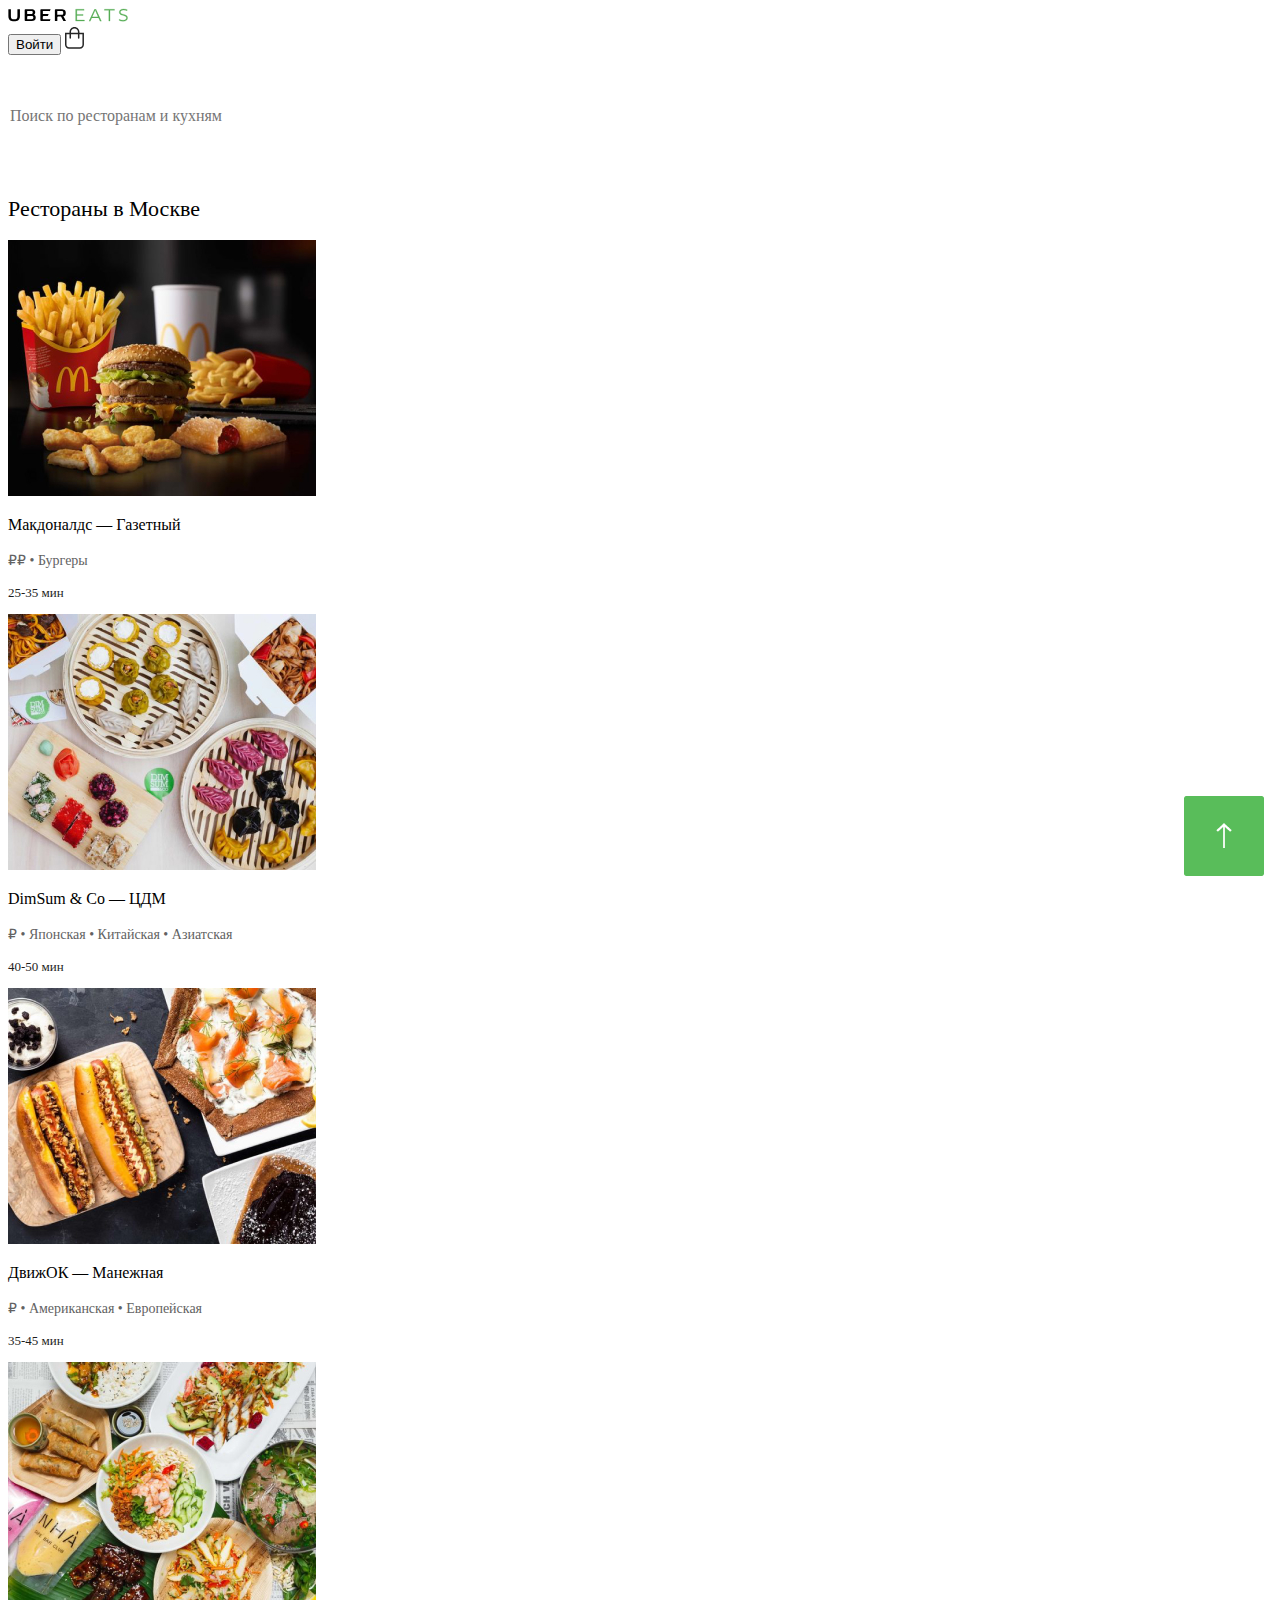
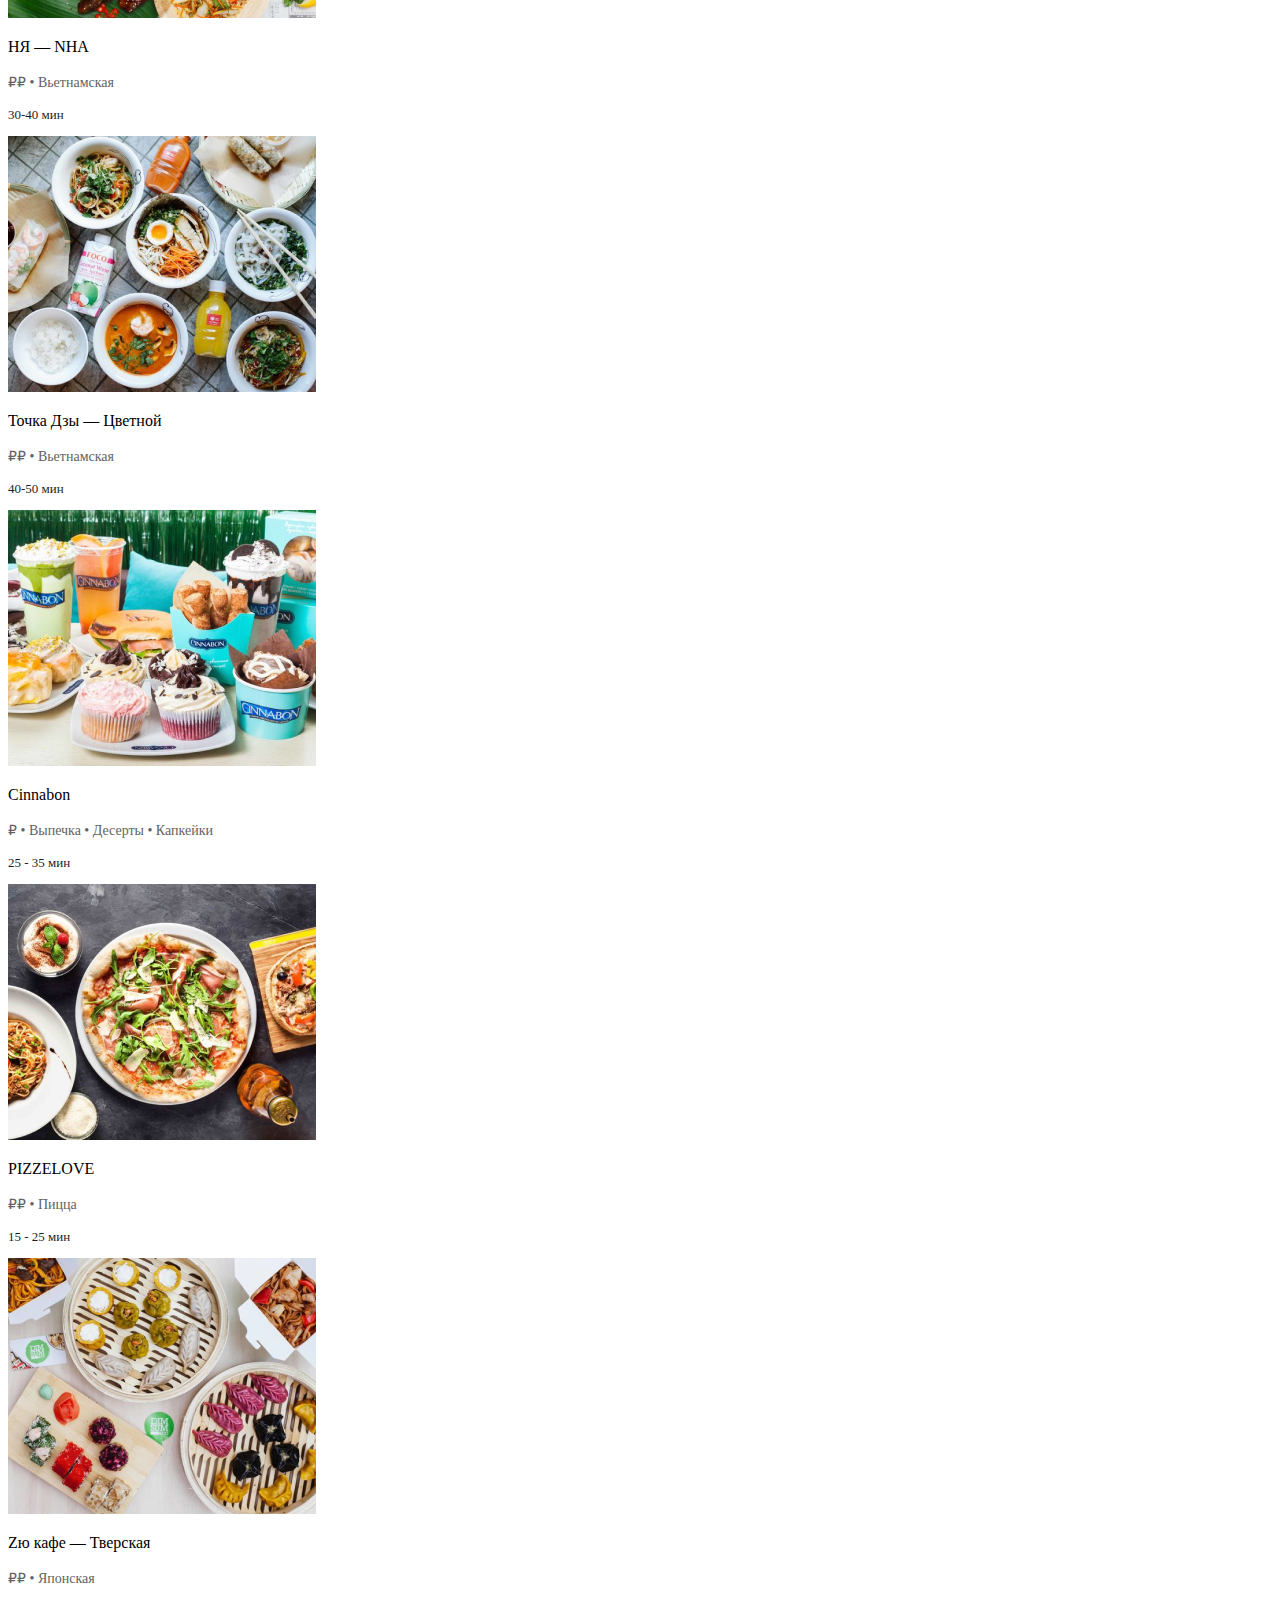
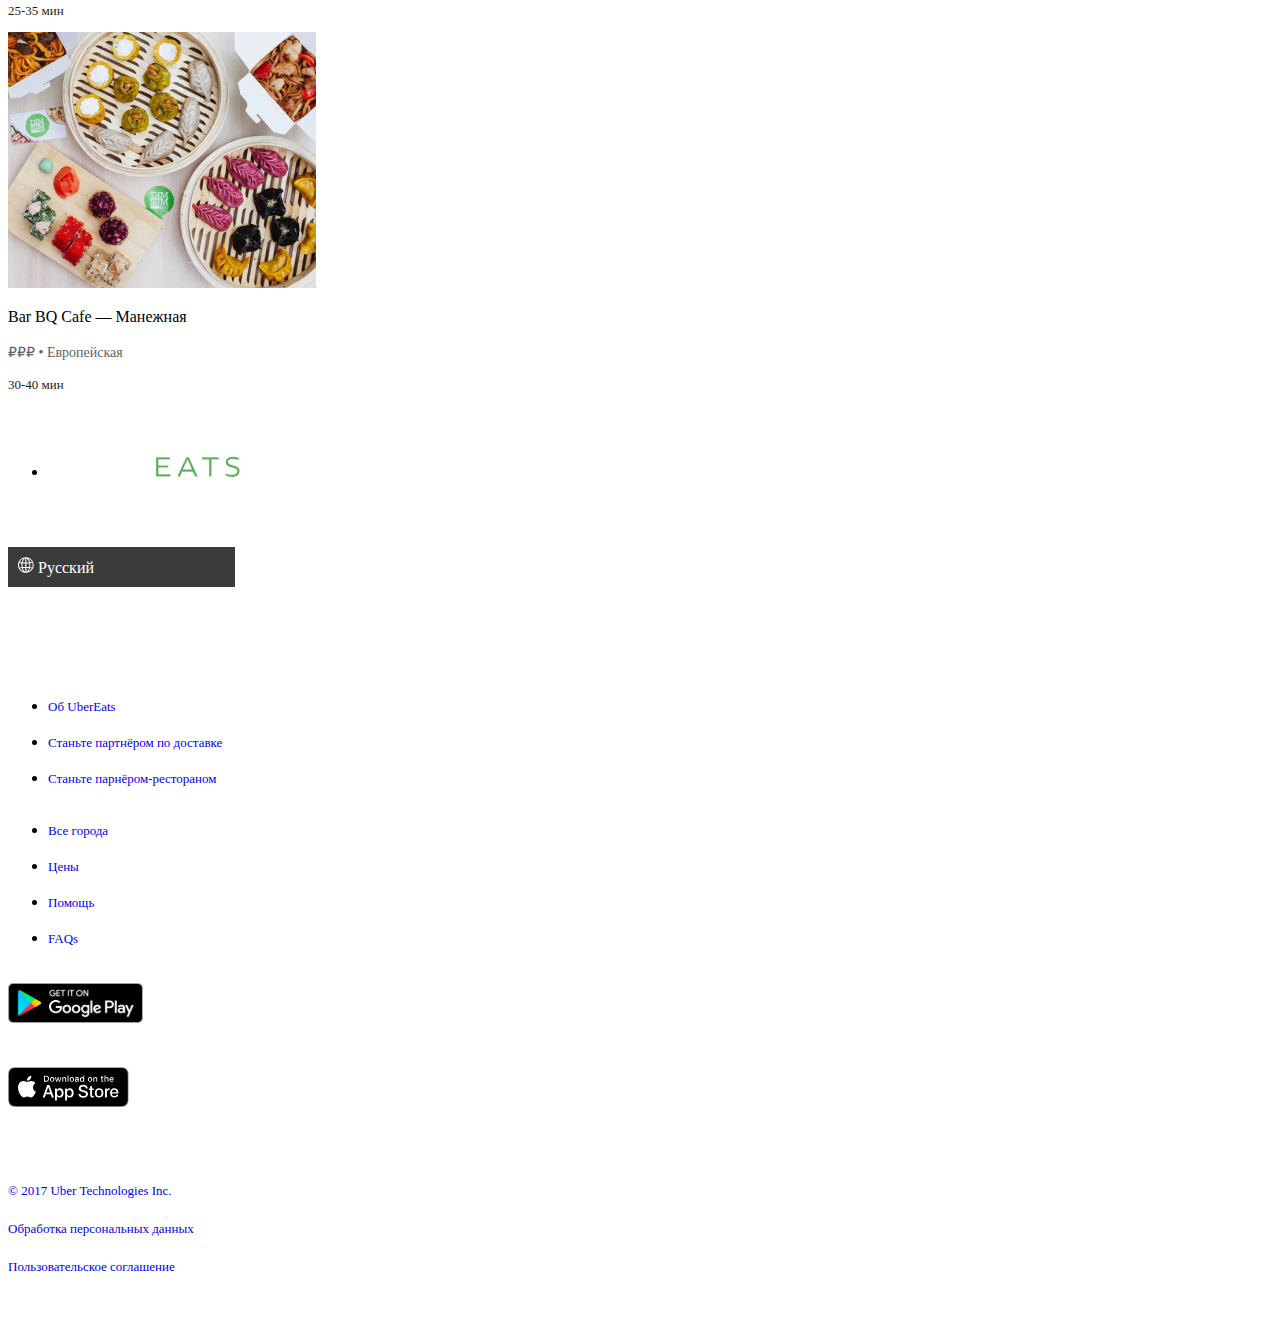
==== index.html @ f4c9792e "Add files via upload" ====
<!doctype html>
<html lang="en">
  <head>
    <meta charset="utf-8">
    <meta name="viewport" content="width=device-width, initial-scale=1, shrink-to-fit=no">
    <meta name="author" content="">
    <title>UberEats</title>
    <link href="css/style.css" rel="stylesheet">
    <link href="https://cdn.jsdelivr.net/npm/bootstrap@5.1.3/dist/css/bootstrap.min.css" rel="stylesheet" integrity="sha384-1BmE4kWBq78iYhFldvKuhfTAU6auU8tT94WrHftjDbrCEXSU1oBoqyl2QvZ6jIW3" crossorigin="anonymous">
  </head>

  <body>

    <header>
      
      <div class="navbar shadow  navbar-white bg-white shadow-sm">
        <div class="container d-flex justify-content-between">
          <a href="index.html"><img src="img/logo.svg"></a>
          <div>
          <div class="d-grid gap-2 d-md-flex justify-content-md-end">
            <button type="button" class="btn btn-outline-dark">Войти</button>
          <a href="index.html"><img src="img/basket.svg"></a>
          </div>
          
        </div>
      </div>
    </header>
    <a href="#"><img src="img/btn-up.png" class="fixed_but"></a>
    <div class="container">
      <div class="search container sh">
        <input class="input search-input shadow-sm " type="search" name="search-input-main"
          id="search-input-main" placeholder="Поиск по ресторанам и кухням">
      </div>
        <h1>Рестораны в Москве</h1>
    </div >
      <div class="album py-5 ">
        <div class="container">

          <div class="row">
            <div class="col-lg-4 col-md-6  col-xs-12 ">
              <div class="card mb-4 " style="border:none">
                <img src="img/mcdonalds.jpg " class="card-img-top" alt="Card image cap">
                <div class="d-flex justify-content-between align-items-center"></div>
                <div class="card-body">
                  <p class="card-rs-name">Макдоналдс — Газетный</p>
                  <p class="card-rs-kitchen">₽₽ • Бургеры</p>
                  <p class="card-rs-time">25-35 мин</p>
              </div></div>
            </div>
            
            <div class="col-lg-4 col-md-6  col-xs-12 ">
              <div class="card mb-4 " style="border:none">
                <img src="img/dim_sum.jpg " class="card-img-top" alt="Card image cap">
                <div class="d-flex justify-content-between align-items-center"></div>
                <div class="card-body">
                  <p class="card-rs-name">DimSum & Co — ЦДМ</p>
                  <p class="card-rs-kitchen">₽ • Японская • Китайская • Азиатская</p>
                  <p class="card-rs-time">40-50 мин</p>
              </div></div>
            </div>

            <div class="col-lg-4 col-md-6  col-xs-12 ">
              <div class="card mb-4 " style="border:none">
                <img src="img/dvizhok.jpg " class="card-img-top" alt="Card image cap">
                <div class="d-flex justify-content-between align-items-center"></div>
                <div class="card-body" >
                  <p class="card-rs-name">ДвижОК — Манежная</p>
                  <p class="card-rs-kitchen">₽ • Американская • Европейская</p>
                  <p class="card-rs-time">35-45 мин</p>
              </div></div>
            </div>


            <div class="col-lg-4 col-md-6  col-xs-12 ">
              <div class="card mb-4 " style="border:none">
                <img src="img/nya-nha.jpg " class="card-img-top" alt="Card image cap">
                <div class="d-flex justify-content-between align-items-center"></div>
                <div class="card-body">
                  <p class="card-rs-name">НЯ — NHA</p>
                  <p class="card-rs-kitchen">₽₽ • Вьетнамская</p>
                  <p class="card-rs-time">30-40 мин</p>
              </div></div>
            </div>

            <div class="col-lg-4 col-md-6  col-xs-12 ">
              <div class="card mb-4 "style="border:none">
                <img src="img/tochka_dzy.jpg " class="card-img-top" alt="Card image cap">
                <div class="d-flex justify-content-between align-items-center"></div>
                <div class="card-body">
                  <p class="card-rs-name">Точка Дзы — Цветной</p>
                  <p class="card-rs-kitchen">₽₽ • Вьетнамская</p>
                  <p class="card-rs-time">40-50 мин</p>
              </div></div>
            </div> 

            <div class="col-lg-4 col-md-6  col-xs-12 ">
              <div class="card mb-4 " style="border:none"> 
                <img src="img/cinnabon.jpg " class="card-img-top" alt="Card image cap">
                <div class="d-flex justify-content-between align-items-center"></div>
                <div class="card-body">
                  <p class="card-rs-name">Cinnabon</p>
                  <p class="card-rs-kitchen">₽ • Выпечка • Десерты • Капкейки</p>
                  <p class="card-rs-time">25 - 35 мин</p>
              </div></div>
            </div>

            <div class="col-lg-4 col-md-6  col-xs-12 ">
              <div class="card mb-4 " style="border:none">
                <img src="img/pizzelove.jpg " class="card-img-top" alt="Card image cap">
                <div class="d-flex justify-content-between align-items-center"></div>
                <div class="card-body">
                  <p class="card-rs-name">PIZZELOVE</p>
                  <p class="card-rs-kitchen">₽₽ • Пицца</p>
                  <p class="card-rs-time">15 - 25 мин</p>
              </div></div>
            </div> 

            <div class="col-lg-4 col-md-6  col-xs-12 thumb">
              <div class="card mb-4 " style="border:none">
                <img src="img/dim_sum.jpg " class="card-img-top" alt="Card image cap">
                <div class="d-flex justify-content-between align-items-center"></div>
                <div class="card-body">
                  <p class="card-rs-name">Zю кафе — Тверская</p>
                  <p class="card-rs-kitchen">₽₽ • Японская</p>
                  <p class="card-rs-time">25-35 мин</p>
              </div></div>
            </div> 

            <div class="col-lg-4 col-md-6  col-xs-12 thumb">
              <div class="card mb-4 "style="border:none" >
                <img src="img/dim_sum.jpg " class="card-img-top" alt="Card image cap">
                <div class="d-flex justify-content-between align-items-center"></div>
                <div class="card-body">
                  <p class="card-rs-name">Bar BQ Cafe — Манежная</p>
                  <p class="card-rs-kitchen">₽₽₽ • Европейская</p>
                  <p class="card-rs-time">30-40 мин</p>
              </div></div>
            </div>

          </div>
        </div>
      </div>

<section id="footer">
  <footer class="bg-dark text-white">
    <div class="container bg-dark text-white">
      <div class="row text-left text-xs-left ">
        <div class="col-xs-12 col-sm-4 col-md-4">
          <ul class="list-unstyled quick-links">
            <li class="bottom-logo">
             <a href="index.html"> <img src="img/white-logo.svg" > </a>
            </li>
              </ul>
          </ul>
        </div>
      </div>
    </div>
  <div class="container bg-dark text-white  border-top">
       <div class="row text-left text-xs-left ">
       
        <div class="col-xs-12 col-sm-4 col-md-4">
        <div class="one">
          <ul class="topmenu">
            <li class="topmenu1"><a href="#"><img src="img/world.svg" class="world-logo"> Русский<i class="fa fa-angle-down"></i></a>
              <ul class="submenu">
                <li class="topmenu2"><a href="">Item 1</a></li>
                <li class="topmenu2"><a href="">Item 2</a></li>
              </ul>
            </li>
          </ul>
        </nav>
        </div>
        <div style="padding-top:40px">
          
          <a href="#"><img src="img/facebook.svg" class="social_network"></a>
          <a href="#"><img src="img/twitter.svg" class="social_network"></a>
          <a href="#"><img src="img/instagram.svg" class="social_network"></a>
          </div>
      </div>
      <div class="col-xs-12 col-sm-4 col-md-4">
        <ul class="list-unstyled quick-links">
          <li class="bottom-menu"><a href="#" class="link-light"></i>Об UberEats</a></li>
          <li class="bottom-menu"><a href="#" class="link-light">Станьте партнёром по доставке</a></li>
          <li class="bottom-menu"><a href="#" class="link-light">Станьте парнёром-рестораном</a></li>
         
        </ul>
      </div>
      <div class="col-xs-12 col-sm-4 col-md-4">
        <ul class="list-unstyled quick-links">
          <li class="bottom-menu"><a href="#" class="link-light" >Все города</a></li>
          <li class="bottom-menu"><a href="#" class="link-light" >Цены</a></li>
          <li class="bottom-menu"><a href="#" class="link-light"  >Помощь</a></li>
          <li class="bottom-menu"><a href="#" class="link-light" >FAQs</a></li>
        </ul>
      </div>
    </div>
  
  <div class="row">
        <div class="col-xs-12 col-sm-12 col-md-12 mt-2 mt-sm-2 text-center border-top">
          <li class="list-inline-item"><a href="#"><img src="img/Google_Play.svg"></a></li>
            <li class="list-inline-item"><a href="#"><img src="img/App_Store.svg"></a></li>
        </div>
        </hr>
      </div>	
      <div class="row no-gutters social-container border-top" style="padding-top:40px; padding-bottom:40px">
        <div class="col"><a class="link-light" href="#" >© 2017 Uber Technologies Inc.</a></div>
        <div class="col"><a class="link-light" href="#" >Обработка персональных данных</a></div>
        <div class="col"><a class="link-light" href="#" >Пользовательское соглашение</a></div>
      </div>	
    </div>
    </footer>
  </section>
  </body>
</html>
---- css/style.css ----
head{
  box-shadow: 0px 0px 16px rgba(38, 38, 38, 0.16);
}

.body{
  background-color: #fff;
}
.container{
  background-color: white;

}

.search {
  padding-top: 3rem;
  padding-bottom: 3rem;
  width: 100%;
}

.input search-input {
  border-bottom: 2px;

}
.search-input {
  width: 100%;
  outline: none;
  border:none !important;
  font-family: Roboto;
  font-style: normal;
  font-weight: normal;
  font-size: 16px;
  line-height: 24px;
  
}

.fixed_but {
	position:fixed;
	bottom:24px;
	right:16px;
	width:80px;
	height:80px;
	border-radius:2px;
	z-index:1;
}

h1 {font-family: Roboto;
font-style: normal;
font-weight: normal;
font-size: 22px;
line-height: 34px; }

.card-body{
  border: none;

}


.card-rs-name{
font-family: Roboto;
font-style: normal;
font-weight: normal;
font-size: 16px;
}


.card-rs-kitchen{
  font-family: Roboto;
  font-style: normal;
  font-weight: normal;
  font-size: 14px;
  line-height: 21px;
  color: #626262;}

.card-rs-time{
  font-family: Roboto;
  font-style: normal;
  font-weight: normal;
  font-size: 13px;
  color: #1D1D1D;

}

.bottom-logo{
  padding-top:47px ;
  padding-bottom: 30px;
}

.bottom-menu{
  padding-top:18px ;

}

.dropdown {
  padding-top:20px;
}

.link-light{
  padding-top:20px ;
  text-decoration: none;
  font-family: Roboto;
  font-style: normal;
  font-weight: normal;
  font-size: 13px;
  line-height: 15px;
}

.col{
  padding-top:10px;
  padding-bottom: 10px;
}

.social_network {
  width: 32px;
}

.text-button{
  text-align: left;
}

.dropdown {
  text-align: left;
}

.one {
  width: 227px;
  height: 40px;
  padding-left: 0px;
  padding-top: 20px;

}
ul.topmenu {
  list-style: none; 
  margin: 0;
  padding-left: 10px ;
  padding-top: 10px ;
  padding-bottom:10px;
}
.topmenu > li {
  display: inline-block;
  margin-right: 20px;
  position: relative;
}
.topmenu > li:last-child {
  margin-right: 0;
}
a.topmenu1 {
  display: block;
  padding-top: 10px;
  padding-bottom: 10px;
  text-decoration: none;
  outline: none;
  font-family: Roboto;
  transition: .5s linear;
  text-align: left;
}
.fa {
  font-family: "FontAwesome";
  color: inherit;
  padding-left: 0px;
}
.submenu {
  position: absolute;
  top: 100%;
  left: 0;
  width: 100%;
  z-index: 10;
  -webkit-transition: 0.5s ease-in-out;
  -moz-transition: 0.5s ease-in-out;
  -o-transition: 0.5s ease-in-out;
  transition: 0.5s ease-in-out;
}
.one ul {
  background: #3B3B3B;
  
}
.one ul a {
  color: white;
  text-decoration: none;
}
.one .submenu {
  display: none;
  background: #3B3B3B;
}
.one ul li:hover .submenu {
  display: block;
  width: 270px;
  padding-left: 0px;
}

.list-inline-item{
  padding-top:20px ;
  padding-bottom: 20px;
}
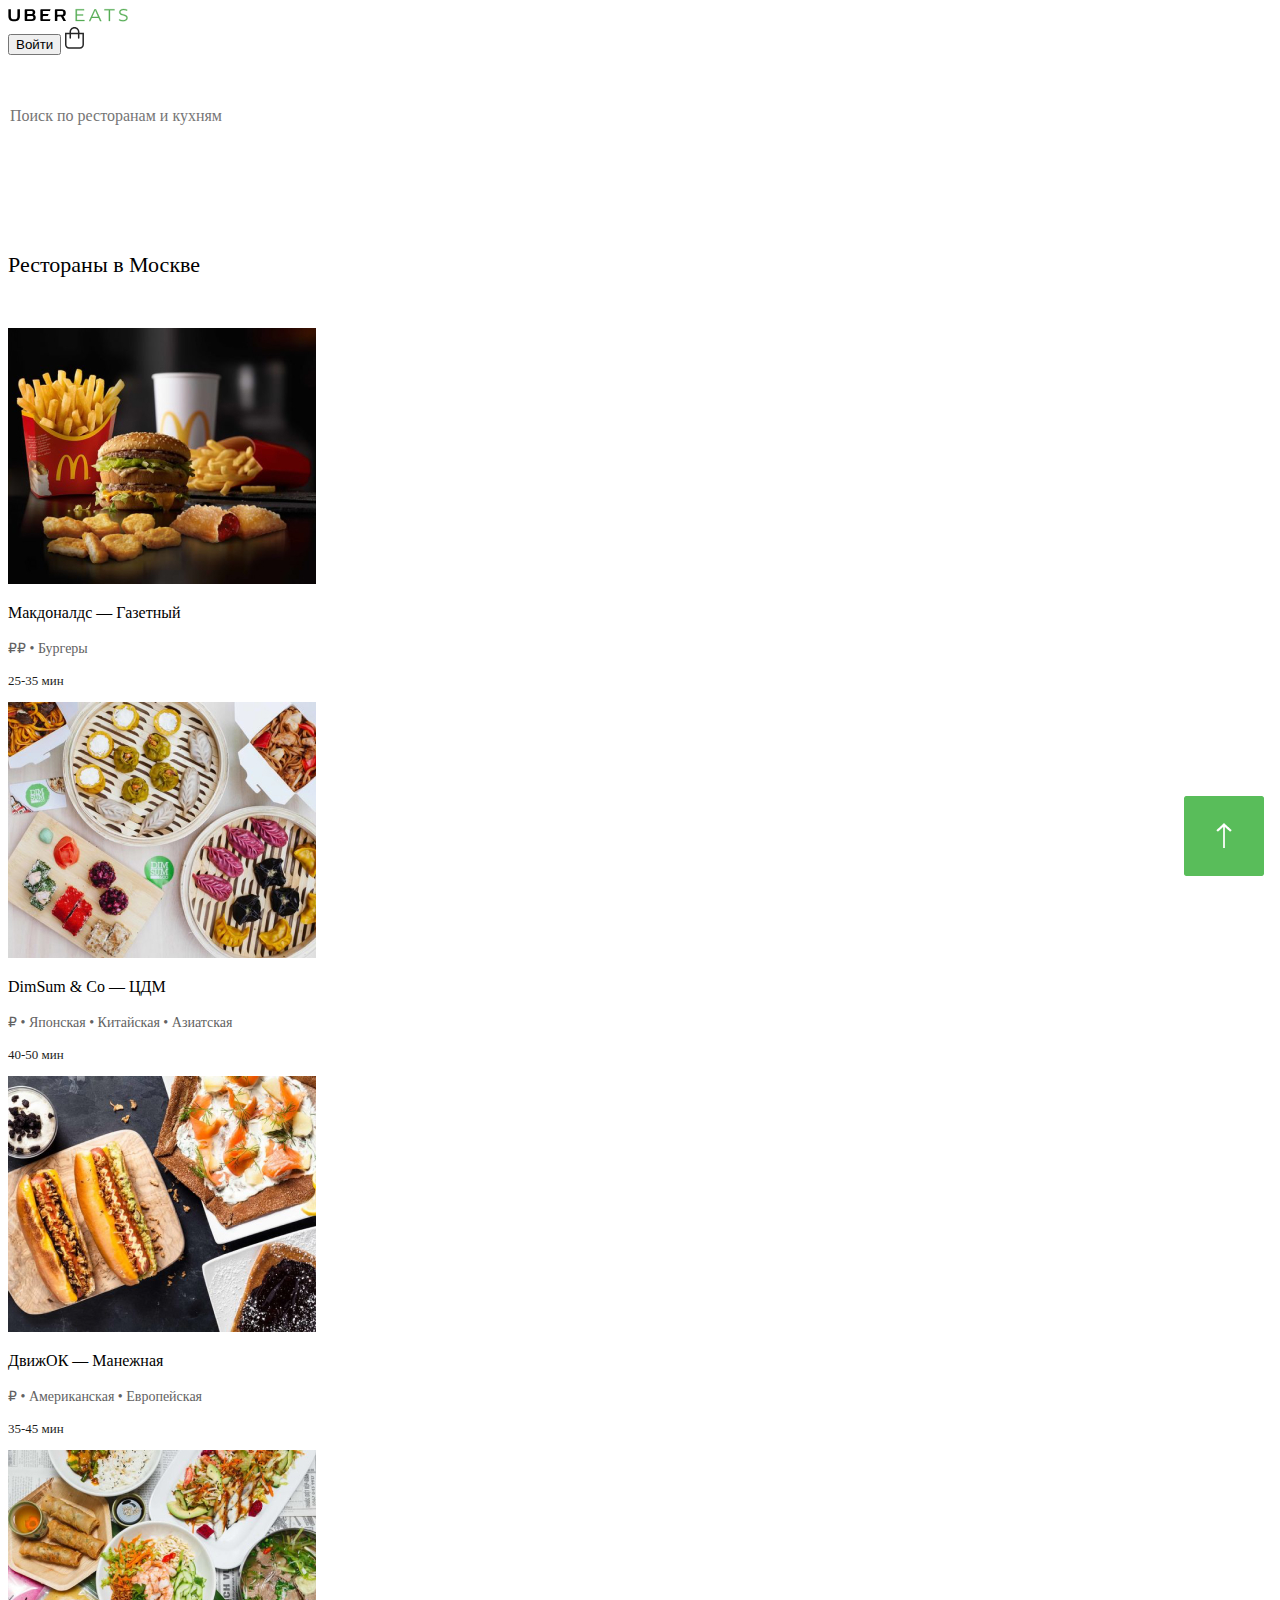
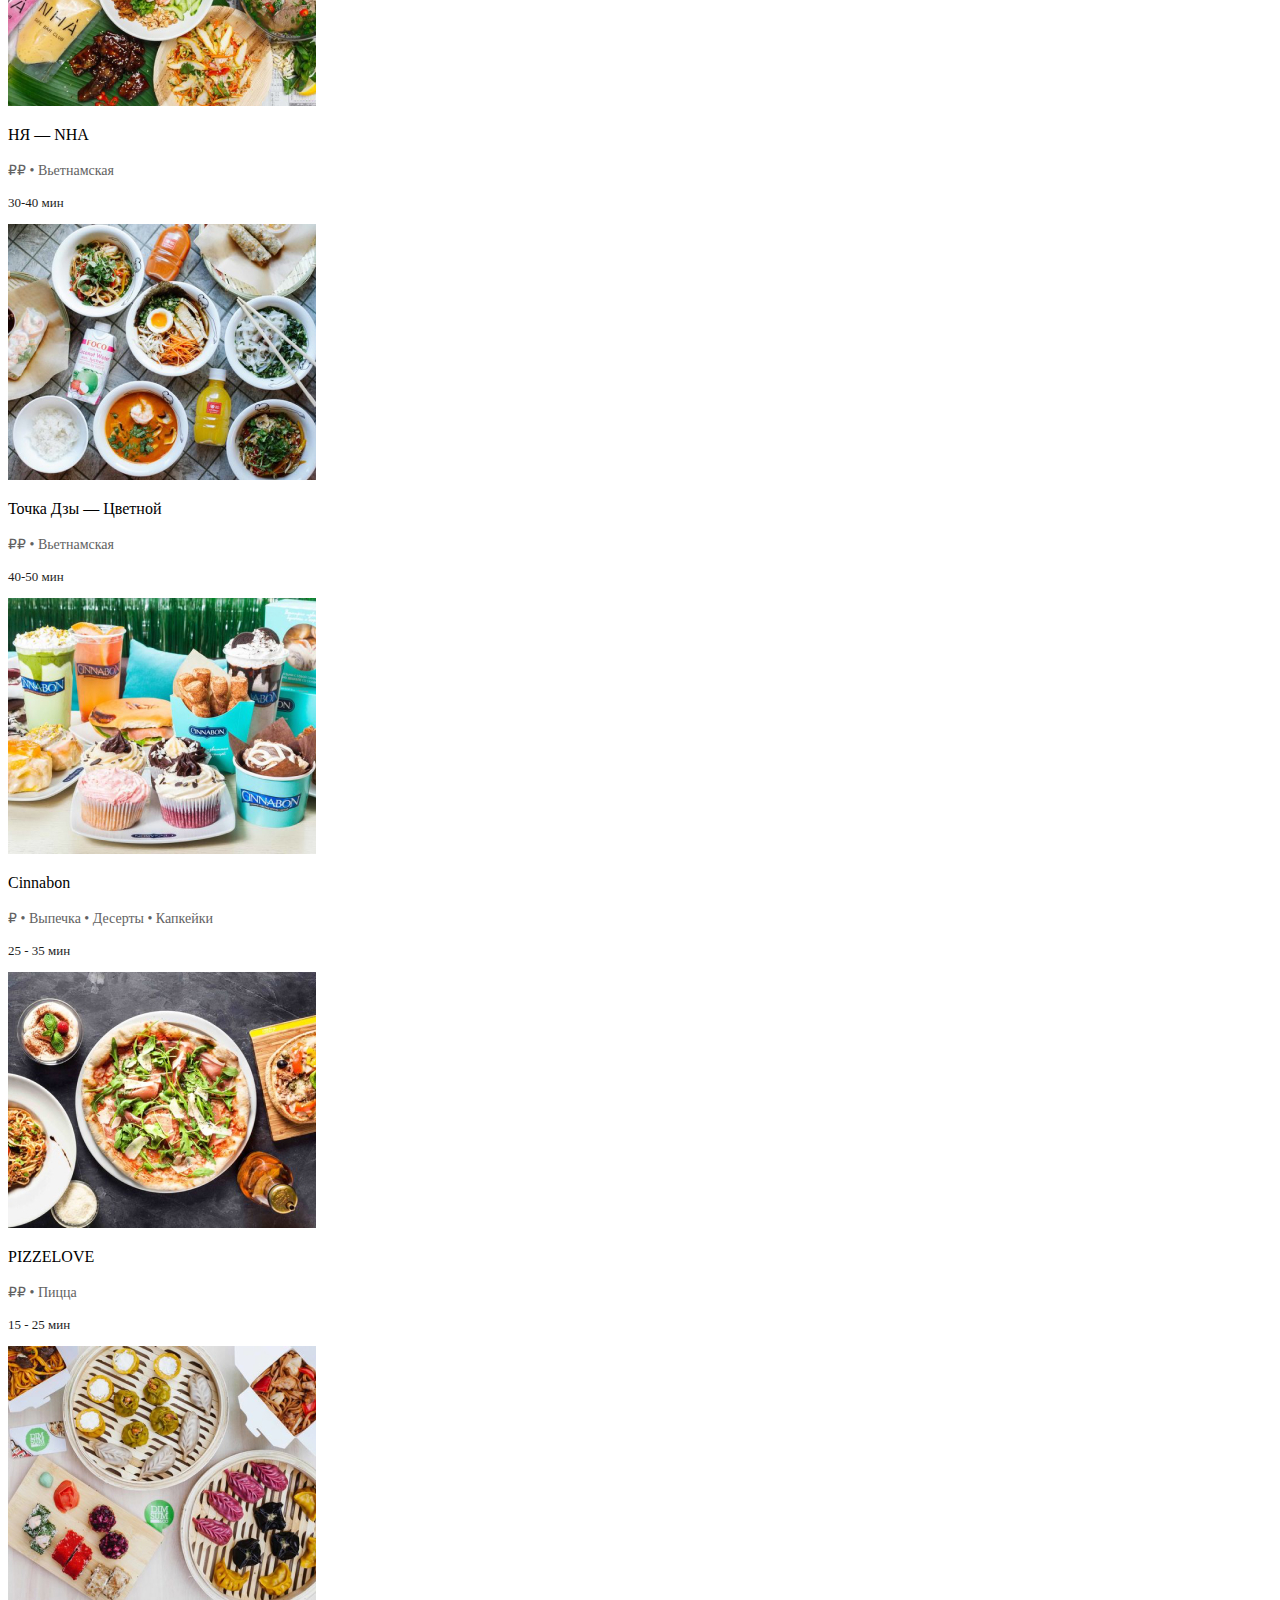
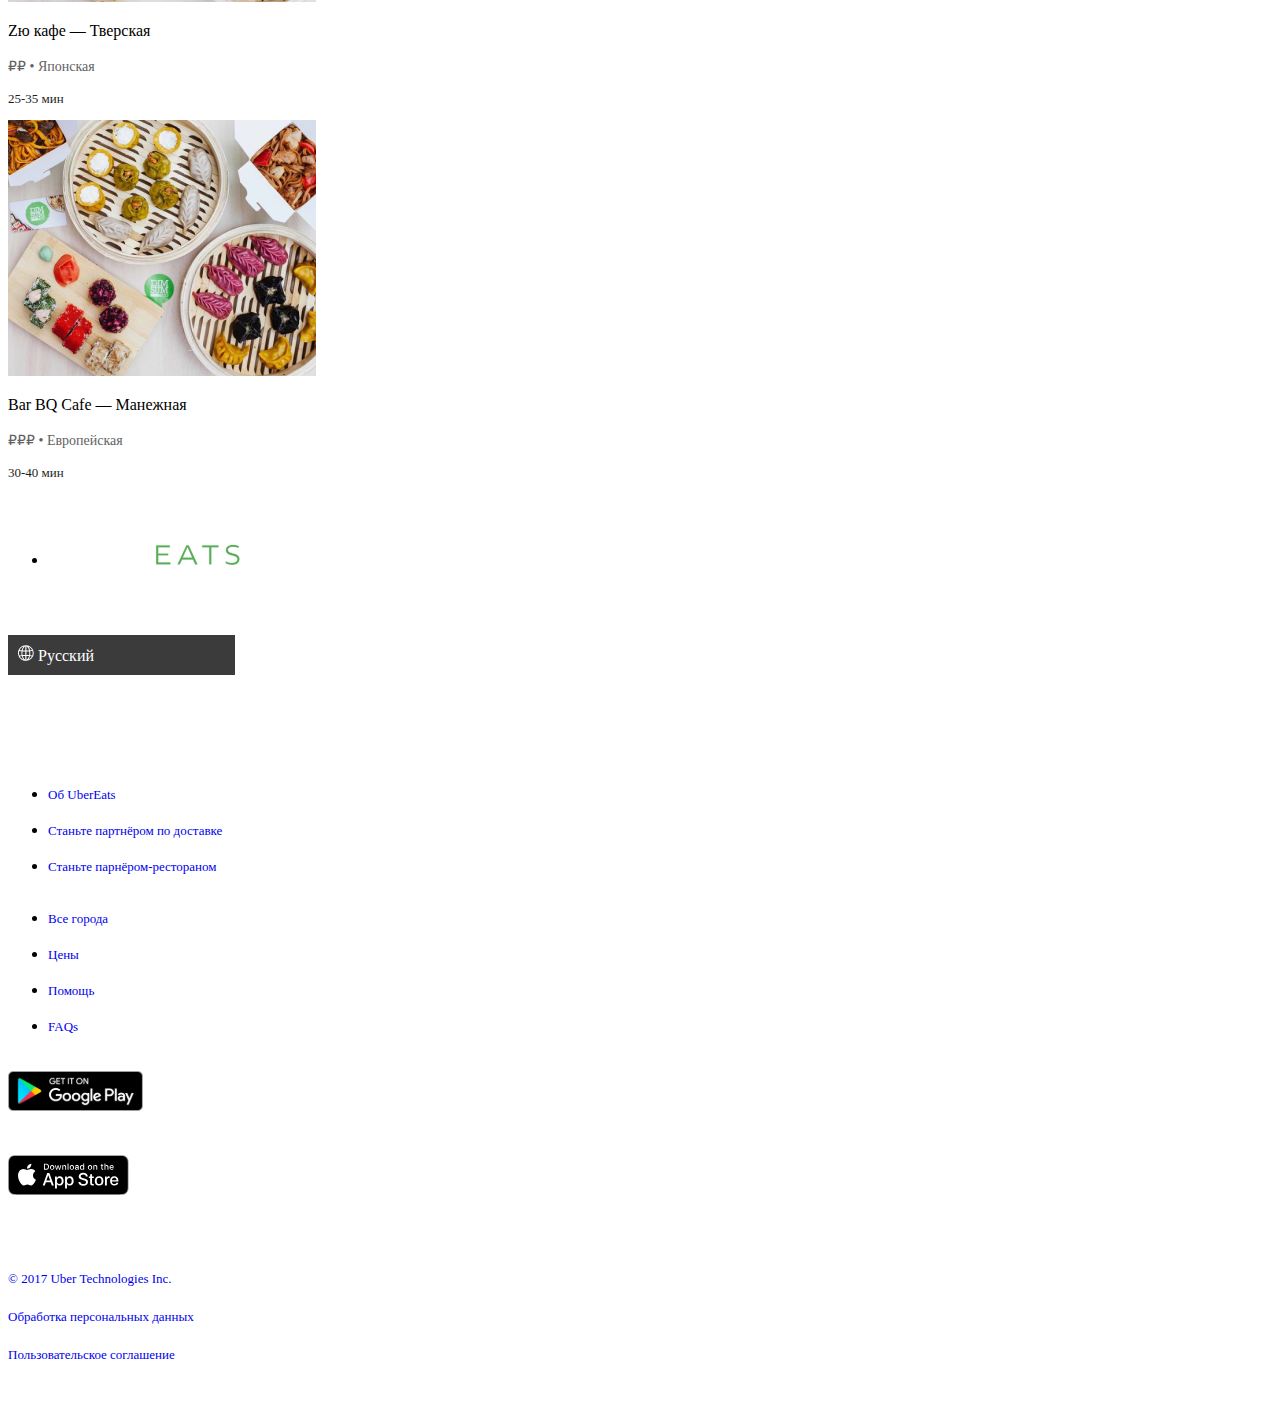
==== commit fa375291: "Update index.html" ====
--- a/index.html
+++ b/index.html
@@ -26,7 +26,7 @@
         </div>
       </div>
     </header>
-    <a href="#"><img src="img/btn-up.png" class="fixed_but"></a>
+    <a href="restaurant1.html"><img src="img/btn-up.png" class="fixed_but"></a>
     <div class="container">
       <div class="search container sh">
         <input class="input search-input shadow-sm " type="search" name="search-input-main"
@@ -40,7 +40,7 @@
           <div class="row">
             <div class="col-lg-4 col-md-6  col-xs-12 ">
               <div class="card mb-4 " style="border:none">
-                <img src="img/mcdonalds.jpg " class="card-img-top" alt="Card image cap">
+                <a href="restaurant.html"><img src="img/mcdonalds.jpg " class="card-img-top" alt="Card image cap"></a>
                 <div class="d-flex justify-content-between align-items-center"></div>
                 <div class="card-body">
                   <p class="card-rs-name">Макдоналдс — Газетный</p>
@@ -49,9 +49,9 @@
               </div></div>
             </div>
             
-            <div class="col-lg-4 col-md-6  col-xs-12 ">
-              <div class="card mb-4 " style="border:none">
-                <img src="img/dim_sum.jpg " class="card-img-top" alt="Card image cap">
+            <div class="col-lg-4 col-md-6 col-xs-12 ">
+              <div class="card mb-4 " style="border:none">
+                <a href="restaurant.html"><img src="img/dim_sum.jpg " class="card-img-top" alt="Card image cap"></a>
                 <div class="d-flex justify-content-between align-items-center"></div>
                 <div class="card-body">
                   <p class="card-rs-name">DimSum & Co — ЦДМ</p>
@@ -62,7 +62,7 @@
 
             <div class="col-lg-4 col-md-6  col-xs-12 ">
               <div class="card mb-4 " style="border:none">
-                <img src="img/dvizhok.jpg " class="card-img-top" alt="Card image cap">
+                <a href="restaurant.html"><img src="img/dvizhok.jpg " class="card-img-top" alt="Card image cap"></a>
                 <div class="d-flex justify-content-between align-items-center"></div>
                 <div class="card-body" >
                   <p class="card-rs-name">ДвижОК — Манежная</p>
@@ -74,7 +74,7 @@
 
             <div class="col-lg-4 col-md-6  col-xs-12 ">
               <div class="card mb-4 " style="border:none">
-                <img src="img/nya-nha.jpg " class="card-img-top" alt="Card image cap">
+                <a href="restaurant.html"><img src="img/nya-nha.jpg " class="card-img-top" alt="Card image cap"></a>
                 <div class="d-flex justify-content-between align-items-center"></div>
                 <div class="card-body">
                   <p class="card-rs-name">НЯ — NHA</p>
@@ -85,7 +85,7 @@
 
             <div class="col-lg-4 col-md-6  col-xs-12 ">
               <div class="card mb-4 "style="border:none">
-                <img src="img/tochka_dzy.jpg " class="card-img-top" alt="Card image cap">
+                <a href="restaurant.html"><img src="img/tochka_dzy.jpg " class="card-img-top" alt="Card image cap"></a>
                 <div class="d-flex justify-content-between align-items-center"></div>
                 <div class="card-body">
                   <p class="card-rs-name">Точка Дзы — Цветной</p>
@@ -96,7 +96,7 @@
 
             <div class="col-lg-4 col-md-6  col-xs-12 ">
               <div class="card mb-4 " style="border:none"> 
-                <img src="img/cinnabon.jpg " class="card-img-top" alt="Card image cap">
+                <a href="restaurant.html"> <img src="img/cinnabon.jpg " class="card-img-top" alt="Card image cap"></a>
                 <div class="d-flex justify-content-between align-items-center"></div>
                 <div class="card-body">
                   <p class="card-rs-name">Cinnabon</p>
@@ -107,7 +107,7 @@
 
             <div class="col-lg-4 col-md-6  col-xs-12 ">
               <div class="card mb-4 " style="border:none">
-                <img src="img/pizzelove.jpg " class="card-img-top" alt="Card image cap">
+                <a href="restaurant.html"> <img src="img/pizzelove.jpg " class="card-img-top" alt="Card image cap"></a>
                 <div class="d-flex justify-content-between align-items-center"></div>
                 <div class="card-body">
                   <p class="card-rs-name">PIZZELOVE</p>
@@ -118,7 +118,7 @@
 
             <div class="col-lg-4 col-md-6  col-xs-12 thumb">
               <div class="card mb-4 " style="border:none">
-                <img src="img/dim_sum.jpg " class="card-img-top" alt="Card image cap">
+                <a href="restaurant.html"> <img src="img/dim_sum.jpg " class="card-img-top" alt="Card image cap"></a>
                 <div class="d-flex justify-content-between align-items-center"></div>
                 <div class="card-body">
                   <p class="card-rs-name">Zю кафе — Тверская</p>
@@ -129,7 +129,7 @@
 
             <div class="col-lg-4 col-md-6  col-xs-12 thumb">
               <div class="card mb-4 "style="border:none" >
-                <img src="img/dim_sum.jpg " class="card-img-top" alt="Card image cap">
+                <a href="restaurant.html"> <img src="img/dim_sum.jpg " class="card-img-top" alt="Card image cap"></a>
                 <div class="d-flex justify-content-between align-items-center"></div>
                 <div class="card-body">
                   <p class="card-rs-name">Bar BQ Cafe — Манежная</p>
@@ -162,10 +162,10 @@
         <div class="col-xs-12 col-sm-4 col-md-4">
         <div class="one">
           <ul class="topmenu">
-            <li class="topmenu1"><a href="#"><img src="img/world.svg" class="world-logo"> Русский<i class="fa fa-angle-down"></i></a>
+            <li class="topmenu1"><a href="restaurant1.html"><img src="img/world.svg" class="world-logo"> Русский<i class="fa fa-angle-down"></i></a>
               <ul class="submenu">
-                <li class="topmenu2"><a href="">Item 1</a></li>
-                <li class="topmenu2"><a href="">Item 2</a></li>
+                <li class="topmenu2"><a href="">Русский</a></li>
+                <li class="topmenu2"><a href="">Английский</a></li>
               </ul>
             </li>
           </ul>
@@ -173,43 +173,43 @@
         </div>
         <div style="padding-top:40px">
           
-          <a href="#"><img src="img/facebook.svg" class="social_network"></a>
-          <a href="#"><img src="img/twitter.svg" class="social_network"></a>
-          <a href="#"><img src="img/instagram.svg" class="social_network"></a>
+          <a href="restaurant1.html"><img src="img/facebook.svg" class="social_network"></a>
+          <a href="restaurant1.html"><img src="img/twitter.svg" class="social_network"></a>
+          <a href="restaurant1.html"><img src="img/instagram.svg" class="social_network"></a>
           </div>
       </div>
       <div class="col-xs-12 col-sm-4 col-md-4">
         <ul class="list-unstyled quick-links">
-          <li class="bottom-menu"><a href="#" class="link-light"></i>Об UberEats</a></li>
-          <li class="bottom-menu"><a href="#" class="link-light">Станьте партнёром по доставке</a></li>
-          <li class="bottom-menu"><a href="#" class="link-light">Станьте парнёром-рестораном</a></li>
+          <li class="bottom-menu"><a href="restaurant1.html" class="link-light"></i>Об UberEats</a></li>
+          <li class="bottom-menu"><a href="restaurant1.html" class="link-light">Станьте партнёром по доставке</a></li>
+          <li class="bottom-menu"><a href="restaurant1.html" class="link-light">Станьте парнёром-рестораном</a></li>
          
         </ul>
       </div>
       <div class="col-xs-12 col-sm-4 col-md-4">
         <ul class="list-unstyled quick-links">
-          <li class="bottom-menu"><a href="#" class="link-light" >Все города</a></li>
-          <li class="bottom-menu"><a href="#" class="link-light" >Цены</a></li>
-          <li class="bottom-menu"><a href="#" class="link-light"  >Помощь</a></li>
-          <li class="bottom-menu"><a href="#" class="link-light" >FAQs</a></li>
+          <li class="bottom-menu"><a href="restaurant1.html" class="link-light" >Все города</a></li>
+          <li class="bottom-menu"><a href="restaurant1.html" class="link-light" >Цены</a></li>
+          <li class="bottom-menu"><a href="restaurant1.html" class="link-light"  >Помощь</a></li>
+          <li class="bottom-menu"><a href="restaurant1.html" class="link-light" >FAQs</a></li>
         </ul>
       </div>
     </div>
   
   <div class="row">
         <div class="col-xs-12 col-sm-12 col-md-12 mt-2 mt-sm-2 text-center border-top">
-          <li class="list-inline-item"><a href="#"><img src="img/Google_Play.svg"></a></li>
-            <li class="list-inline-item"><a href="#"><img src="img/App_Store.svg"></a></li>
+          <li class="list-inline-item"><a href="restaurant1.html"><img src="img/Google_Play.svg"></a></li>
+            <li class="list-inline-item"><a href="restaurant1.html"><img src="img/App_Store.svg"></a></li>
         </div>
         </hr>
       </div>	
       <div class="row no-gutters social-container border-top" style="padding-top:40px; padding-bottom:40px">
-        <div class="col"><a class="link-light" href="#" >© 2017 Uber Technologies Inc.</a></div>
-        <div class="col"><a class="link-light" href="#" >Обработка персональных данных</a></div>
-        <div class="col"><a class="link-light" href="#" >Пользовательское соглашение</a></div>
+        <div class="col"><a class="link-light" href="restaurant1.html" >© 2017 Uber Technologies Inc.</a></div>
+        <div class="col"><a class="link-light" href="restaurant1.html" >Обработка персональных данных</a></div>
+        <div class="col"><a class="link-light" href="restaurant1.html" >Пользовательское соглашение</a></div>
       </div>	
     </div>
     </footer>
   </section>
   </body>
-</html>+</html>
--- a/css/style.css
+++ b/css/style.css
@@ -46,13 +46,17 @@
 font-style: normal;
 font-weight: normal;
 font-size: 22px;
-line-height: 34px; }
+line-height: 34px; 
+padding-top: 56px;
+padding-bottom:32px ;}
 
 .card-body{
   border: none;
-
-}
-
+}
+
+.card-body:hover{
+  background:#e0e0e0;
+}
 
 .card-rs-name{
 font-family: Roboto;
@@ -190,3 +194,113 @@
   padding-top:20px ;
   padding-bottom: 20px;
 }
+
+.topmenu2 {list-style-type: none; }
+
+
+.food1{
+  border: 1px solid rgba(117, 117, 117, 0.2);
+  border-radius: 2px;
+  position: relative;
+  height: 160px;
+  margin-bottom:49px;
+  padding-left: 16px;
+}
+
+.food1:hover{
+  background:#e0e0e0
+
+}
+
+
+.food-img{
+  position: absolute;
+  right: 0;
+  height: 100%;  
+}
+
+.food-name{
+  font-size: 16px;
+  line-height: 24px;
+  color: #1D1D1D;
+  padding-left:16px;
+  padding-top: 16px;
+}
+
+.food-description{font-size: 13px;
+  line-height: 21px;
+  color: #626262;
+  padding-left:16px;
+  padding-top: 4px;}
+
+.food-cost{font-size: 15px;
+    line-height: 21px;
+    font-weight: 500;
+    color: #1d1d1d;
+    position: absolute;
+    bottom: 1px;
+    padding-left:16px;}
+
+.img-rest{height: 364px; 
+  background-image:url(../img/bg_pushkin.jpg);   
+  background-size:cover;}
+
+.restaurant {
+  background-color: white; 
+  border: 1px; 
+  margin-top: 80px; 
+  padding: 0px 38px 0px 38px; }
+
+.restaurant h1 {margin: 0; 
+  padding-top: 38px; 
+  font-weight: normal; 
+  font-size: 36px; 
+  line-height: 42px; 
+  width: auto;}
+
+.font-cost {
+  font-size: 14px; 
+  line-height: 16px; 
+  margin: 0px; opacity: 0.5;}
+
+.food-time {
+  display: flex; 
+  justify-content: space-between; 
+  align-items: center; 
+  padding-top: 54px; 
+  padding-bottom: 38px;}
+
+.font-time {width: 100px; 
+  height: 32px; 
+  border-radius: 16px; 
+  background-color: #262626; 
+  display: flex; 
+  justify-content: center; 
+  align-items: center; 
+  font-size: 13px; color: white;}
+
+.menu-link1{
+  text-decoration: none;
+  font-family: Roboto;
+  font-style: normal;
+  font-weight: normal;
+  font-size: 16px;
+  line-height: 19px;
+  display: flex;
+  align-items: flex-end;
+  color: #327430;
+  padding: 32px 0px 40px 32px;
+}
+
+.menu-link{
+  text-decoration: none;
+  font-family: Roboto;
+  font-style: normal;
+  font-weight: normal;
+  font-size: 16px;
+  line-height: 19px;
+  display: flex;
+  align-items: flex-end;
+  color: #626262;
+  padding: 32px 0px 40px 32px;
+}
